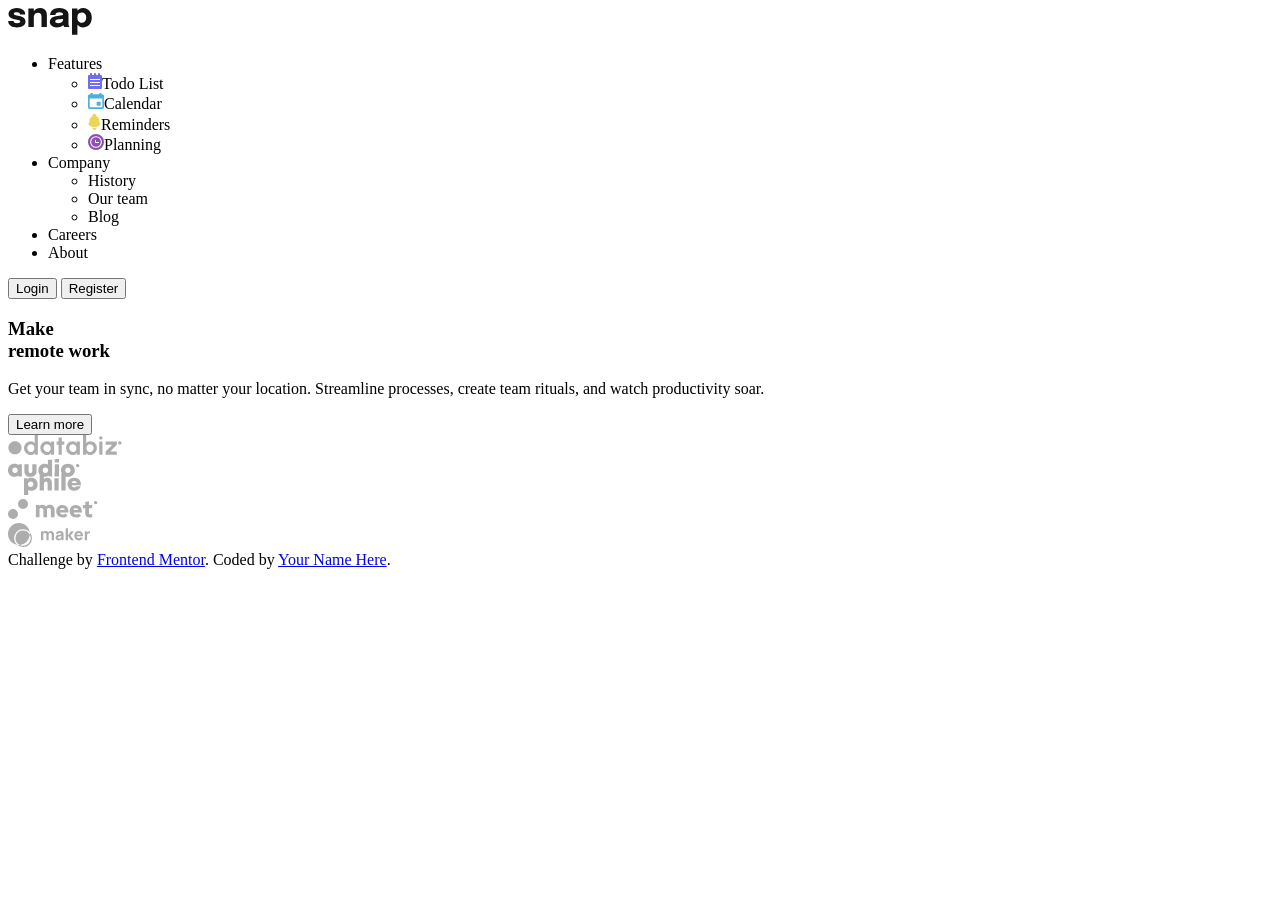
==== index.html @ f82dc246 "chore: add HTML" ====
<!DOCTYPE html>
<html lang="en">

<head>
  <meta charset="UTF-8">
  <meta name="viewport" content="width=device-width, initial-scale=1.0">
  <!-- displays site properly based on user's device -->

  <link rel="icon" type="image/png" sizes="32x32" href="./images/favicon-32x32.png">
  <link
    href="https://fonts.googleapis.com/css2?family=Epilogue:ital,wght@0,100;0,200;0,300;0,400;0,500;0,600;0,700;0,800;0,900;1,100;1,200;1,300;1,400;1,500;1,600;1,700;1,800;1,900&family=Open+Sans:ital,wght@0,300;0,400;0,500;0,600;0,700;0,800;1,300;1,400;1,500;1,600;1,700;1,800&display=swap"
    rel="stylesheet">
  <link rel="stylesheet" href="style.css">

  <title>Frontend Mentor | Intro section with dropdown navigation</title>

</head>

<header class="nav">
  <img src="images/logo.svg" alt="das Logo von snap">
  <ul>
    <!-------------------------Features--------------------------------------->
    <li class="nav_menue">Features
      <ul class="sub_nav">
        <li><span class="list_img"><img src="images/icon-todo.svg" alt="Image of a List"></span>Todo List</li>
        <li><span class="list_img"><img src="images/icon-calendar.svg" alt="Image of a Calendar"></span>Calendar</li>
        <li><span class="list_img"><img src="images/icon-reminders.svg" alt="Image of a Bell"></span>Reminders</li>
        <li><span class="list_img"><img src="images/icon-planning.svg" alt="Image of a Clock"></span>Planning</li>
      </ul>
    </li>
    <!-------------------------Features-End-------------------------------------->
    <!---------------------------Company--------------------------------->
    <li class="nav_menue">Company
      <ul class="sub_nav">
        <li></span>History</li>
        <li></span>Our team</li>
        <li></span>Blog</li>
      </ul>
    </li>
    <!---------------------------Company-End-------------------------------->
    <!---------------------------Carres and About-------------------------------->
    <li class="nav_menue">Careers</li>
    <li class="nav_menue">About</li>
  </ul>
  <!-------------------------Carres and About-End-------------------------------------->
  <!---------------------------List End--------------------------------->
  <!-------------------------------------------------------------------------------->
  <!--------------------------------Buttons---------------------------------------->
  <button id="login">Login</button>
  <button id="register">Register</button>
  <!--------------------------------Buttons--End------------------------------------->
</header>

<main>
  <article class="main_content">
    <!-------------------Main-Text Content----------------------------------->
    <section class="txt_content">

      <h1 class="main_header">Make<br> remote work</h1>

      <p class="main_txt">Get your team in sync, no matter your location. Streamline processes,
        create team rituals, and watch productivity soar.</p>

      <button id="learn" class="learn_button">Learn more</button>
      <!------------------Client Logos---------------------------------->
      <aside class="client_logos">
        <div class="clients"><img src="images/client-databiz.svg" alt="Logo von databizes"></div>
        <div class="clients"><img src="images/client-audiophile.svg" alt="Logo von aufiophile"></div>
        <div class="clients"><img src="images/client-meet.svg" alt="Logo von meet"></div>
        <div class="clients"><img src="images/client-maker.svg" alt="Logo von maker"></div>
      </aside>
    </section>
    <!--------------------Background-Image--------------------------------->
    <section class="background">

      <div class="background_image"></div>

    </section>



  </article>



</main>

<footer>

  <div class="attribution">
    Challenge by <a href="https://www.frontendmentor.io?ref=challenge" target="_blank">Frontend Mentor</a>.
    Coded by <a href="#">Your Name Here</a>.
  </div>

</footer>
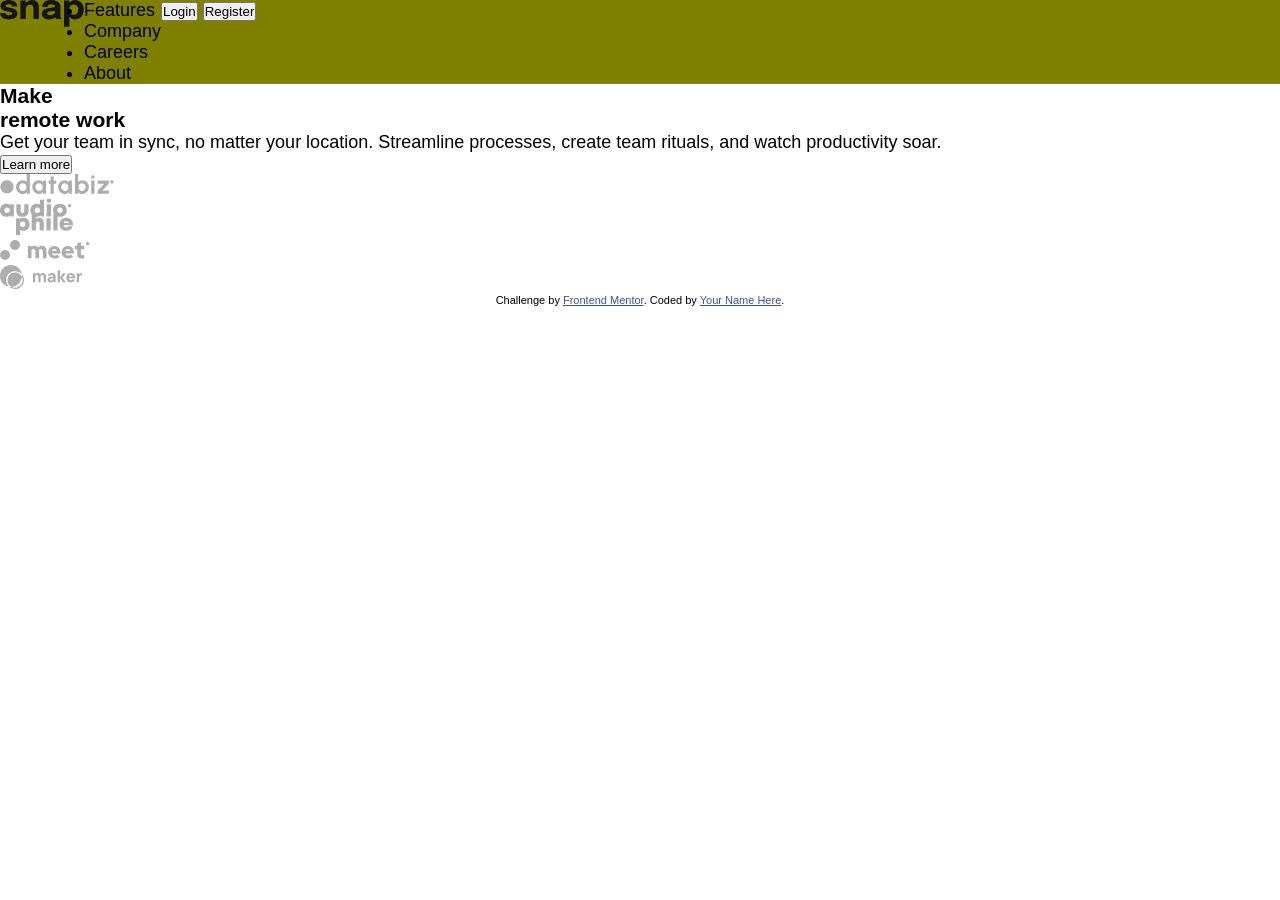
==== commit 60b35f8d: "chore: structure changes" ====
--- a/index.html
+++ b/index.html
@@ -17,8 +17,10 @@
 </head>
 
 <header class="nav">
-  <img src="images/logo.svg" alt="das Logo von snap">
-  <ul>
+  <div class="snap_img">
+    <img src="images/logo.svg" alt="das Logo von snap">
+  </div>
+  <ul class="nav_header">
     <!-------------------------Features--------------------------------------->
     <li class="nav_menue">Features
       <ul class="sub_nav">
@@ -46,8 +48,11 @@
   <!---------------------------List End--------------------------------->
   <!-------------------------------------------------------------------------------->
   <!--------------------------------Buttons---------------------------------------->
-  <button id="login">Login</button>
-  <button id="register">Register</button>
+
+  <div class="buttons_nav">
+    <button id="login">Login</button>
+    <button id="register">Register</button>
+  </div>
   <!--------------------------------Buttons--End------------------------------------->
 </header>
 
--- a/style.css
+++ b/style.css
@@ -0,0 +1,57 @@
+*,
+::before,
+::after {
+  box-sizing: border-box;
+  margin: 0;
+  padding: 0;
+}
+
+:root {
+  width: 100vw;
+  height: 100vh;
+  font-family: "Epilogue", sans-serif;
+  font-family: "Open Sans", sans-serif;
+  font-size: 18px;
+  --almost-white: hsl(0, 0%, 98%);
+  --Medium-gray: hsl(0, 0%, 41%);
+  --almost-black: hsl(0, 0%, 8%);
+  --color-a: hsl(228, 45%, 44%);
+}
+body {
+  width: 100vw;
+  height: 100vh;
+}
+header {
+  width: 100%;
+  background: olive;
+  display: flex;
+}
+/*---------------sub_nav vorerst aus------*/
+.sub_nav {
+  display: none;
+}
+
+.background_image {
+  background-image: url(images/image-hero-desktop.png);
+  object-fit: cover;
+}
+
+@media screen (max-width: 375px) {
+  .background_image {
+    background-image: url(images/image-hero-mobile.png);
+    object-fit: cover;
+  }
+}
+
+/*------------------------------------------------------------------------------*/
+/*-----------------------von Frontend für Footer Links---------------------------------------------*/
+/*------------------------------------------------------------------------------*/
+
+.attribution {
+  font-size: 11px;
+  text-align: center;
+}
+
+.attribution a {
+  color: var(--color-a);
+}
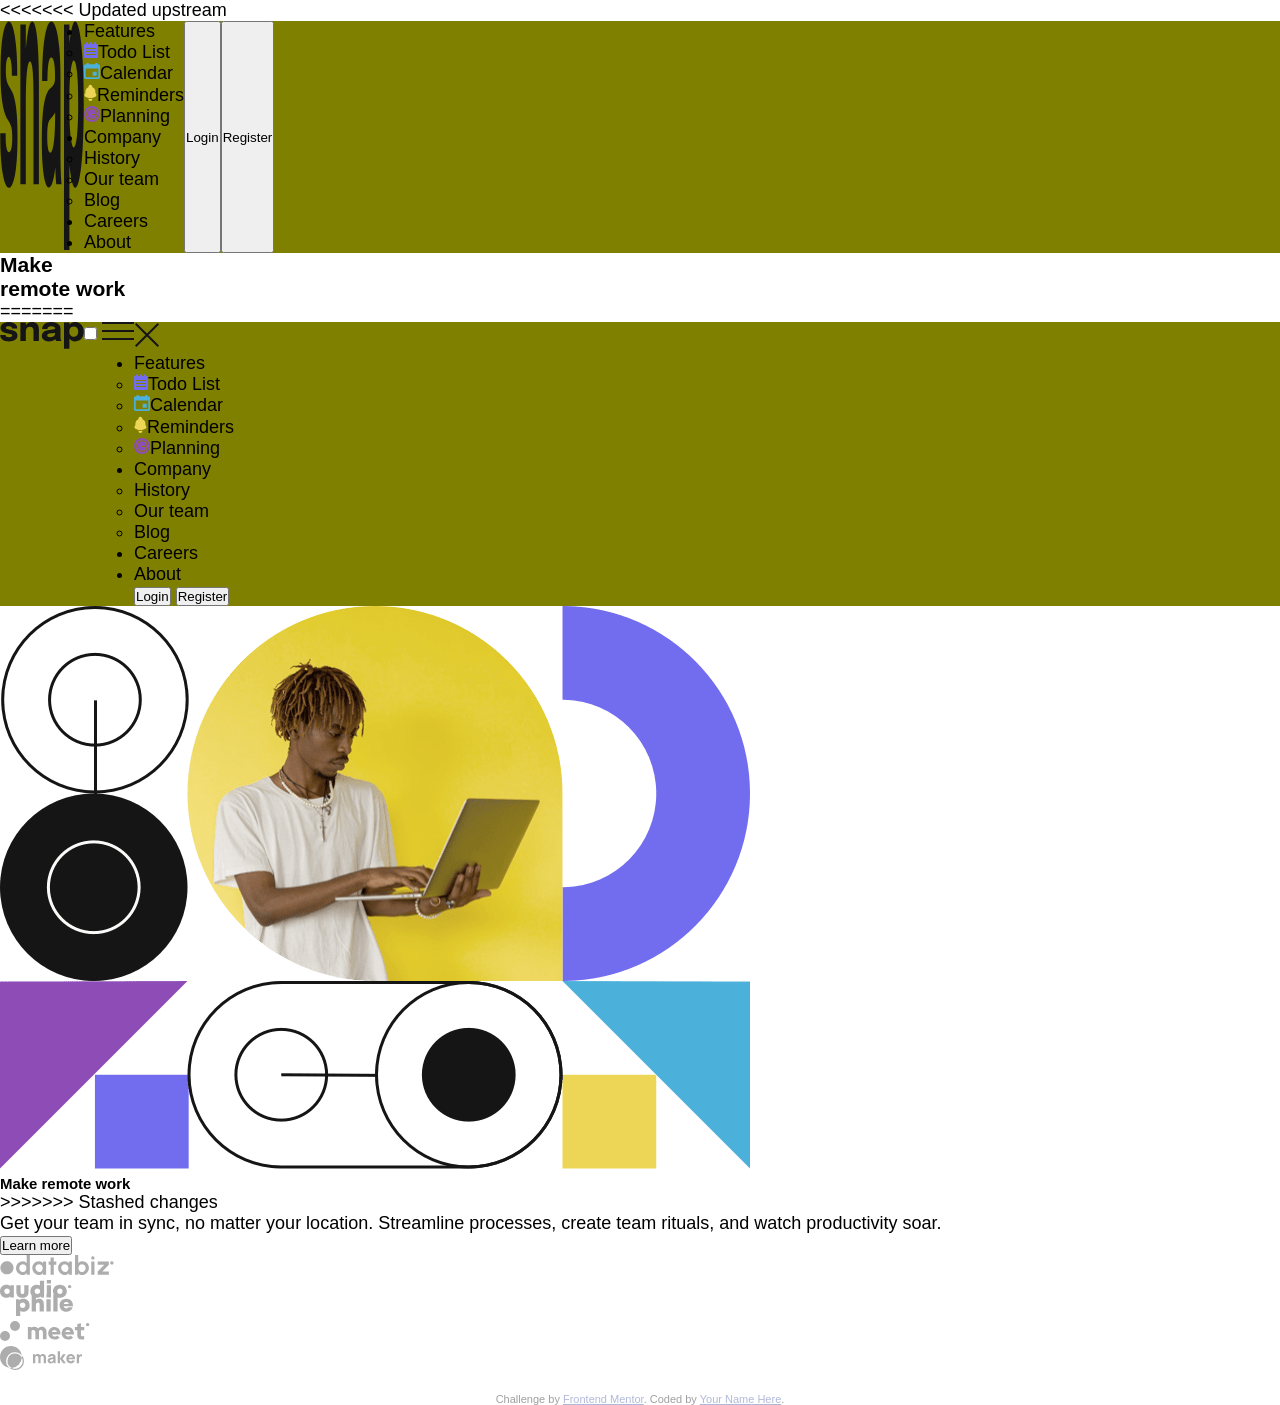
==== commit b806ea69: "chore: build mobile app + nav" ====
--- a/index.html
+++ b/index.html
@@ -7,94 +7,202 @@
   <!-- displays site properly based on user's device -->
 
   <link rel="icon" type="image/png" sizes="32x32" href="./images/favicon-32x32.png">
+  <link rel="stylesheet" href="style.css">
   <link
     href="https://fonts.googleapis.com/css2?family=Epilogue:ital,wght@0,100;0,200;0,300;0,400;0,500;0,600;0,700;0,800;0,900;1,100;1,200;1,300;1,400;1,500;1,600;1,700;1,800;1,900&family=Open+Sans:ital,wght@0,300;0,400;0,500;0,600;0,700;0,800;1,300;1,400;1,500;1,600;1,700;1,800&display=swap"
     rel="stylesheet">
-  <link rel="stylesheet" href="style.css">
-
   <title>Frontend Mentor | Intro section with dropdown navigation</title>
 
 </head>
 
+<<<<<<< Updated upstream
+<body>
+
+
+  <header class="nav">
+    <img src="images/logo.svg" alt="das Logo von snap">
+    <ul>
+      <!-------------------------Features--------------------------------------->
+      <li class="nav_menue">Features
+        <ul class="sub_nav">
+          <li><span class="list_img"><img src="images/icon-todo.svg" alt="Image of a List"></span>Todo List</li>
+          <li><span class="list_img"><img src="images/icon-calendar.svg" alt="Image of a Calendar"></span>Calendar</li>
+          <li><span class="list_img"><img src="images/icon-reminders.svg" alt="Image of a Bell"></span>Reminders</li>
+          <li><span class="list_img"><img src="images/icon-planning.svg" alt="Image of a Clock"></span>Planning</li>
+        </ul>
+      </li>
+      <!-------------------------Features-End-------------------------------------->
+      <!---------------------------Company--------------------------------->
+      <li class="nav_menue">Company
+        <ul class="sub_nav">
+          <li></span>History</li>
+          <li></span>Our team</li>
+          <li></span>Blog</li>
+        </ul>
+      </li>
+      <!---------------------------Company-End-------------------------------->
+      <!---------------------------Carres and About-------------------------------->
+      <li class="nav_menue">Careers</li>
+      <li class="nav_menue">About</li>
+    </ul>
+    <!-------------------------Carres and About-End-------------------------------------->
+    <!---------------------------List End--------------------------------->
+    <!-------------------------------------------------------------------------------->
+    <!--------------------------------Buttons---------------------------------------->
+    <button id="login">Login</button>
+    <button id="register">Register</button>
+    <!--------------------------------Buttons--End------------------------------------->
+  </header>
+
+  <main>
+    <article class="main_content">
+      <!-------------------Main-Text Content----------------------------------->
+      <section class="txt_content">
+
+        <h1 class="main_header">Make<br> remote work</h1>
+=======
 <header class="nav">
   <div class="snap_img">
     <img src="images/logo.svg" alt="das Logo von snap">
   </div>
-  <ul class="nav_header">
-    <!-------------------------Features--------------------------------------->
-    <li class="nav_menue">Features
-      <ul class="sub_nav">
-        <li><span class="list_img"><img src="images/icon-todo.svg" alt="Image of a List"></span>Todo List</li>
-        <li><span class="list_img"><img src="images/icon-calendar.svg" alt="Image of a Calendar"></span>Calendar</li>
-        <li><span class="list_img"><img src="images/icon-reminders.svg" alt="Image of a Bell"></span>Reminders</li>
-        <li><span class="list_img"><img src="images/icon-planning.svg" alt="Image of a Clock"></span>Planning</li>
+  <label class="hamburger_menue" for="check">
+    <input type="checkbox" name="check" id="check">
+    <img src="images/icon-menu.svg" alt="">
+  </label>
+  <section class="nav_wrapper">
+    <article class="nav_holder">
+      <div class="close"><img src="images/icon-close-menu.svg" class="open" alt=""></div>
+
+      <ul class="nav_header">
+        <!-------------------------Features--------------------------------------->
+        <li class="nav_menue">Features
+          <ul class="sub_nav">
+            <li><span class="list_img"><img src="images/icon-todo.svg" alt="Image of a List"></span>Todo List</li>
+            <li><span class="list_img"><img src="images/icon-calendar.svg" alt="Image of a Calendar"></span>Calendar
+            </li>
+            <li><span class="list_img"><img src="images/icon-reminders.svg" alt="Image of a Bell"></span>Reminders</li>
+            <li><span class="list_img"><img src="images/icon-planning.svg" alt="Image of a Clock"></span>Planning</li>
+          </ul>
+        </li>
+        <!-------------------------Features-End-------------------------------------->
+        <!---------------------------Company--------------------------------->
+        <li class="nav_menue">Company
+          <ul class="sub_nav">
+            <li></span>History</li>
+            <li></span>Our team</li>
+            <li></span>Blog</li>
+          </ul>
+        </li>
+        <!---------------------------Company-End-------------------------------->
+        <!---------------------------Carres and About-------------------------------->
+        <li class="nav_menue">Careers</li>
+        <li class="nav_menue">About</li>
       </ul>
-    </li>
-    <!-------------------------Features-End-------------------------------------->
-    <!---------------------------Company--------------------------------->
-    <li class="nav_menue">Company
-      <ul class="sub_nav">
-        <li></span>History</li>
-        <li></span>Our team</li>
-        <li></span>Blog</li>
-      </ul>
-    </li>
-    <!---------------------------Company-End-------------------------------->
-    <!---------------------------Carres and About-------------------------------->
-    <li class="nav_menue">Careers</li>
-    <li class="nav_menue">About</li>
-  </ul>
-  <!-------------------------Carres and About-End-------------------------------------->
-  <!---------------------------List End--------------------------------->
-  <!-------------------------------------------------------------------------------->
-  <!--------------------------------Buttons---------------------------------------->
-
-  <div class="buttons_nav">
-    <button id="login">Login</button>
-    <button id="register">Register</button>
-  </div>
+      <!-------------------------Carres and About-End-------------------------------------->
+      <!---------------------------List End--------------------------------->
+      <!-------------------------------------------------------------------------------->
+      <!--------------------------------Buttons---------------------------------------->
+
+      <div class="buttons_nav">
+        <button id="login">Login</button>
+        <button id="register">Register</button>
+      </div>
+    </article>
+  </section>
   <!--------------------------------Buttons--End------------------------------------->
 </header>
 
 <main>
   <article class="main_content">
     <!-------------------Main-Text Content----------------------------------->
+
+    <section class="img_holder">
+      <img src="images/image-hero-mobile.png" class="img_wrapper" alt="">
+
+    </section>
+
+
     <section class="txt_content">
-
-      <h1 class="main_header">Make<br> remote work</h1>
-
-      <p class="main_txt">Get your team in sync, no matter your location. Streamline processes,
-        create team rituals, and watch productivity soar.</p>
-
-      <button id="learn" class="learn_button">Learn more</button>
-      <!------------------Client Logos---------------------------------->
-      <aside class="client_logos">
-        <div class="clients"><img src="images/client-databiz.svg" alt="Logo von databizes"></div>
-        <div class="clients"><img src="images/client-audiophile.svg" alt="Logo von aufiophile"></div>
-        <div class="clients"><img src="images/client-meet.svg" alt="Logo von meet"></div>
-        <div class="clients"><img src="images/client-maker.svg" alt="Logo von maker"></div>
-      </aside>
-    </section>
-    <!--------------------Background-Image--------------------------------->
-    <section class="background">
-
-      <div class="background_image"></div>
-
-    </section>
-
-
-
-  </article>
-
-
-
-</main>
-
-<footer>
-
-  <div class="attribution">
-    Challenge by <a href="https://www.frontendmentor.io?ref=challenge" target="_blank">Frontend Mentor</a>.
-    Coded by <a href="#">Your Name Here</a>.
-  </div>
-
-</footer>+      <h1 class="main_header">Make remote work</h1>
+>>>>>>> Stashed changes
+
+        <p class="main_txt">Get your team in sync, no matter your location. Streamline processes,
+          create team rituals, and watch productivity soar.</p>
+
+        <button id="learn" class="learn_button">Learn more</button>
+        <!------------------Client Logos---------------------------------->
+        <aside class="client_logos">
+          <div class="clients"><img src="images/client-databiz.svg" alt="Logo von databizes"></div>
+          <div class="clients"><img src="images/client-audiophile.svg" alt="Logo von aufiophile"></div>
+          <div class="clients"><img src="images/client-meet.svg" alt="Logo von meet"></div>
+          <div class="clients"><img src="images/client-maker.svg" alt="Logo von maker"></div>
+        </aside>
+      </section>
+      <!--------------------Background-Image--------------------------------->
+      <section class="background">
+
+        <div class="background_image"></div>
+
+      </section>
+
+
+
+    </article>
+
+
+
+  </main>
+
+  <footer>
+
+    <div class="attribution">
+      Challenge by <a href="https://www.frontendmentor.io?ref=challenge" target="_blank">Frontend Mentor</a>.
+      Coded by <a href="#">Your Name Here</a>.
+    </div>
+
+  </footer>
+
+
+
+
+
+
+
+
+
+
+
+
+
+
+
+
+
+
+
+
+
+
+
+
+
+
+
+
+
+
+
+
+
+
+
+
+
+
+
+
+
+
+</body>
+
+</html>
--- a/style.css
+++ b/style.css
@@ -16,6 +16,11 @@
   --Medium-gray: hsl(0, 0%, 41%);
   --almost-black: hsl(0, 0%, 8%);
   --color-a: hsl(228, 45%, 44%);
+
+  --light-bkg: var(--almost-white);
+  --med-bgk: var(--Medium-gray);
+  --dark-btn: var(--almost-black);
+  --clr-icon: var(--color-a: );
 }
 body {
   width: 100vw;
@@ -26,20 +31,144 @@
   background: olive;
   display: flex;
 }
-/*---------------sub_nav vorerst aus------*/
-.sub_nav {
-  display: none;
-}
 
 .background_image {
   background-image: url(images/image-hero-desktop.png);
   object-fit: cover;
 }
 
-@media screen (max-width: 375px) {
-  .background_image {
-    background-image: url(images/image-hero-mobile.png);
-    object-fit: cover;
+@media screen and (max-width: 375px) {
+  body {
+    background: var(--light-bkg);
+  }
+
+  .nav {
+    background: var(--light-bkg);
+    padding: 0.8rem 0.7rem 0.8rem 0.7rem;
+    display: flex;
+    justify-content: space-between;
+    align-items: center;
+  }
+  .snap_img,
+  .hamburger_menue {
+    height: 100%;
+    display: inline-flex;
+  }
+  .snap_img > img {
+    padding-top: 0.3rem;
+    height: 2rem;
+  }
+  .hamburger_menue > img {
+    height: 1.3rem;
+    cursor: pointer;
+  }
+  /*==============================================================================*/
+  /*=====================  Nav-sidebar  ==================================*/
+  /*==============================================================================*/
+  .nav_wrapper {
+    position: absolute;
+    display: flex;
+    justify-content: end;
+    width: 100%;
+    height: 100%;
+    top: 0%;
+    left: 100%;
+    z-index: 10;
+    background: rgba(0, 0, 0, 0.6);
+    backdrop-filter: blur(2px);
+  }
+  .nav_holder {
+    display: flex;
+    flex-direction: column;
+    align-items: center;
+    background: red;
+    width: 65%;
+    height: 100%;
+    left: 40%;
+  }
+  .close > img {
+    cursor: pointer;
+    background: green;
+  }
+  .sub_nav {
+    display: none;
+  }
+
+  #check:checked .nav_wrapper {
+    /* animation: 1s both come;
+    transition: 1s b; */
+    background: green;
+  }
+  #check {
+    /* display: none; */
+  }
+
+  /*==============================================================================*/
+  /*=====================  Side Content  ==================================*/
+  /*==============================================================================*/
+  .txt_content {
+    display: flex;
+    flex-direction: column;
+    gap: 1.5rem;
+    align-items: center;
+    margin: 3% 3% 0 3%;
+  }
+
+  .img_wrapper {
+    width: 100%;
+    /* height: 10rem; */
+    object-fit: contain;
+  }
+  .main_header {
+    width: 100%;
+    font-size: 2rem;
+    font-weight: 700;
+  }
+  .main_txt {
+    width: 100%;
+    text-align: center;
+    font-weight: 600;
+    color: var(--dark-btn);
+    opacity: 0.8;
+
+    line-height: 1.4rem;
+    font-size: 0.9rem;
+  }
+  /*==============================================================================*/
+  /*=====================  Learn Button  ==================================*/
+  /*==============================================================================*/
+  .learn_button {
+    all: unset;
+    background: var(--dark-btn);
+    color: var(--light-bkg);
+    font-weight: 700;
+    display: grid;
+    place-content: center;
+    width: 40%;
+    padding: 0.7rem 0.5rem 0.7rem 0.5rem;
+    border-radius: 0.7rem;
+  }
+  .learn_button:hover {
+    cursor: pointer;
+    background: var(--color-a);
+  }
+
+  /*==============================================================================*/
+  /*=====================  Cliebntnt Logos  ==================================*/
+  /*==============================================================================*/
+  .client_logos {
+    display: flex;
+    align-items: center;
+    justify-content: space-between;
+  }
+  .clients {
+    display: flex;
+    align-items: center;
+
+    height: 100%;
+  }
+  .clients > img {
+    width: 80%;
   }
 }
 
@@ -48,10 +177,23 @@
 /*------------------------------------------------------------------------------*/
 
 .attribution {
+  width: 100%;
   font-size: 11px;
   text-align: center;
+  color: var(--dark-btn);
+  opacity: 0.4;
+  margin-top: 1rem;
 }
 
 .attribution a {
   color: var(--color-a);
 }
+
+@keyframes come {
+  0% {
+    left: 100%;
+  }
+  100% {
+    left: 0%;
+  }
+}
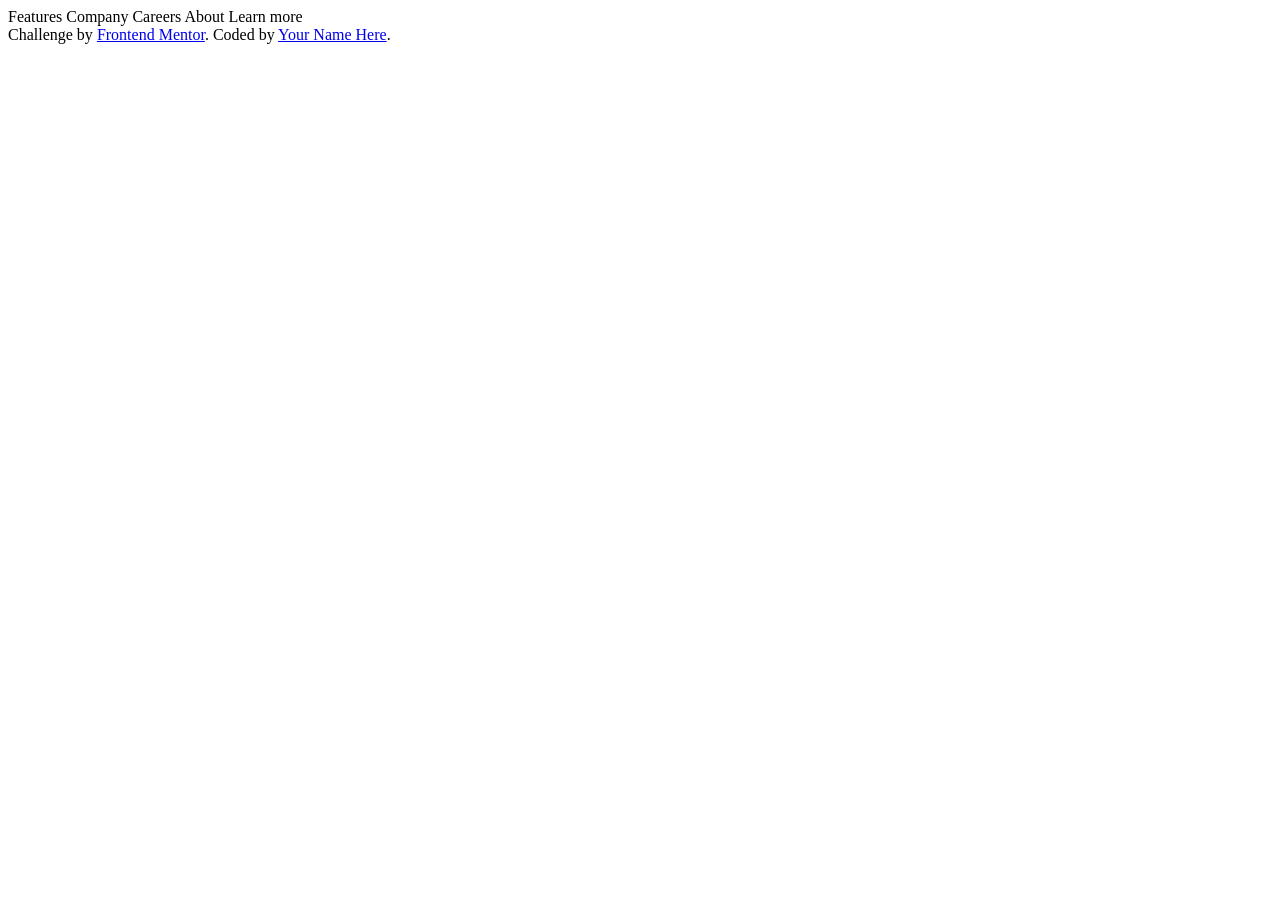
==== commit 0a18a5f7: "chore:alles kaputt ?" ====
--- a/index.html
+++ b/index.html
@@ -7,202 +7,28 @@
   <!-- displays site properly based on user's device -->
 
   <link rel="icon" type="image/png" sizes="32x32" href="./images/favicon-32x32.png">
-  <link rel="stylesheet" href="style.css">
-  <link
-    href="https://fonts.googleapis.com/css2?family=Epilogue:ital,wght@0,100;0,200;0,300;0,400;0,500;0,600;0,700;0,800;0,900;1,100;1,200;1,300;1,400;1,500;1,600;1,700;1,800;1,900&family=Open+Sans:ital,wght@0,300;0,400;0,500;0,600;0,700;0,800;1,300;1,400;1,500;1,600;1,700;1,800&display=swap"
-    rel="stylesheet">
+
   <title>Frontend Mentor | Intro section with dropdown navigation</title>
 
 </head>
 
-<<<<<<< Updated upstream
 <body>
 
-
-  <header class="nav">
-    <img src="images/logo.svg" alt="das Logo von snap">
-    <ul>
-      <!-------------------------Features--------------------------------------->
-      <li class="nav_menue">Features
-        <ul class="sub_nav">
-          <li><span class="list_img"><img src="images/icon-todo.svg" alt="Image of a List"></span>Todo List</li>
-          <li><span class="list_img"><img src="images/icon-calendar.svg" alt="Image of a Calendar"></span>Calendar</li>
-          <li><span class="list_img"><img src="images/icon-reminders.svg" alt="Image of a Bell"></span>Reminders</li>
-          <li><span class="list_img"><img src="images/icon-planning.svg" alt="Image of a Clock"></span>Planning</li>
-        </ul>
-      </li>
-      <!-------------------------Features-End-------------------------------------->
-      <!---------------------------Company--------------------------------->
-      <li class="nav_menue">Company
-        <ul class="sub_nav">
-          <li></span>History</li>
-          <li></span>Our team</li>
-          <li></span>Blog</li>
-        </ul>
-      </li>
-      <!---------------------------Company-End-------------------------------->
-      <!---------------------------Carres and About-------------------------------->
-      <li class="nav_menue">Careers</li>
-      <li class="nav_menue">About</li>
-    </ul>
-    <!-------------------------Carres and About-End-------------------------------------->
-    <!---------------------------List End--------------------------------->
-    <!-------------------------------------------------------------------------------->
-    <!--------------------------------Buttons---------------------------------------->
-    <button id="login">Login</button>
-    <button id="register">Register</button>
-    <!--------------------------------Buttons--End------------------------------------->
-  </header>
-
-  <main>
-    <article class="main_content">
-      <!-------------------Main-Text Content----------------------------------->
-      <section class="txt_content">
-
-        <h1 class="main_header">Make<br> remote work</h1>
-=======
-<header class="nav">
-  <div class="snap_img">
-    <img src="images/logo.svg" alt="das Logo von snap">
-  </div>
-  <label class="hamburger_menue" for="check">
-    <input type="checkbox" name="check" id="check">
-    <img src="images/icon-menu.svg" alt="">
-  </label>
-  <section class="nav_wrapper">
-    <article class="nav_holder">
-      <div class="close"><img src="images/icon-close-menu.svg" class="open" alt=""></div>
-
-      <ul class="nav_header">
-        <!-------------------------Features--------------------------------------->
-        <li class="nav_menue">Features
-          <ul class="sub_nav">
-            <li><span class="list_img"><img src="images/icon-todo.svg" alt="Image of a List"></span>Todo List</li>
-            <li><span class="list_img"><img src="images/icon-calendar.svg" alt="Image of a Calendar"></span>Calendar
-            </li>
-            <li><span class="list_img"><img src="images/icon-reminders.svg" alt="Image of a Bell"></span>Reminders</li>
-            <li><span class="list_img"><img src="images/icon-planning.svg" alt="Image of a Clock"></span>Planning</li>
-          </ul>
-        </li>
-        <!-------------------------Features-End-------------------------------------->
-        <!---------------------------Company--------------------------------->
-        <li class="nav_menue">Company
-          <ul class="sub_nav">
-            <li></span>History</li>
-            <li></span>Our team</li>
-            <li></span>Blog</li>
-          </ul>
-        </li>
-        <!---------------------------Company-End-------------------------------->
-        <!---------------------------Carres and About-------------------------------->
-        <li class="nav_menue">Careers</li>
-        <li class="nav_menue">About</li>
-      </ul>
-      <!-------------------------Carres and About-End-------------------------------------->
-      <!---------------------------List End--------------------------------->
-      <!-------------------------------------------------------------------------------->
-      <!--------------------------------Buttons---------------------------------------->
-
-      <div class="buttons_nav">
-        <button id="login">Login</button>
-        <button id="register">Register</button>
-      </div>
-    </article>
-  </section>
-  <!--------------------------------Buttons--End------------------------------------->
-</header>
-
-<main>
-  <article class="main_content">
-    <!-------------------Main-Text Content----------------------------------->
-
-    <section class="img_holder">
-      <img src="images/image-hero-mobile.png" class="img_wrapper" alt="">
-
-    </section>
-
-
-    <section class="txt_content">
-      <h1 class="main_header">Make remote work</h1>
->>>>>>> Stashed changes
-
-        <p class="main_txt">Get your team in sync, no matter your location. Streamline processes,
-          create team rituals, and watch productivity soar.</p>
-
-        <button id="learn" class="learn_button">Learn more</button>
-        <!------------------Client Logos---------------------------------->
-        <aside class="client_logos">
-          <div class="clients"><img src="images/client-databiz.svg" alt="Logo von databizes"></div>
-          <div class="clients"><img src="images/client-audiophile.svg" alt="Logo von aufiophile"></div>
-          <div class="clients"><img src="images/client-meet.svg" alt="Logo von meet"></div>
-          <div class="clients"><img src="images/client-maker.svg" alt="Logo von maker"></div>
-        </aside>
-      </section>
-      <!--------------------Background-Image--------------------------------->
-      <section class="background">
-
-        <div class="background_image"></div>
-
-      </section>
-
-
-
-    </article>
+  Features
+  Company
+  Careers
+  About
 
 
 
   </main>
 
-  <footer>
+  Learn more
 
-    <div class="attribution">
-      Challenge by <a href="https://www.frontendmentor.io?ref=challenge" target="_blank">Frontend Mentor</a>.
-      Coded by <a href="#">Your Name Here</a>.
-    </div>
-
-  </footer>
-
-
-
-
-
-
-
-
-
-
-
-
-
-
-
-
-
-
-
-
-
-
-
-
-
-
-
-
-
-
-
-
-
-
-
-
-
-
-
-
-
-
+  <div class="attribution">
+    Challenge by <a href="https://www.frontendmentor.io?ref=challenge" target="_blank">Frontend Mentor</a>.
+    Coded by <a href="#">Your Name Here</a>.
+  </div>
 </body>
 
 </html>
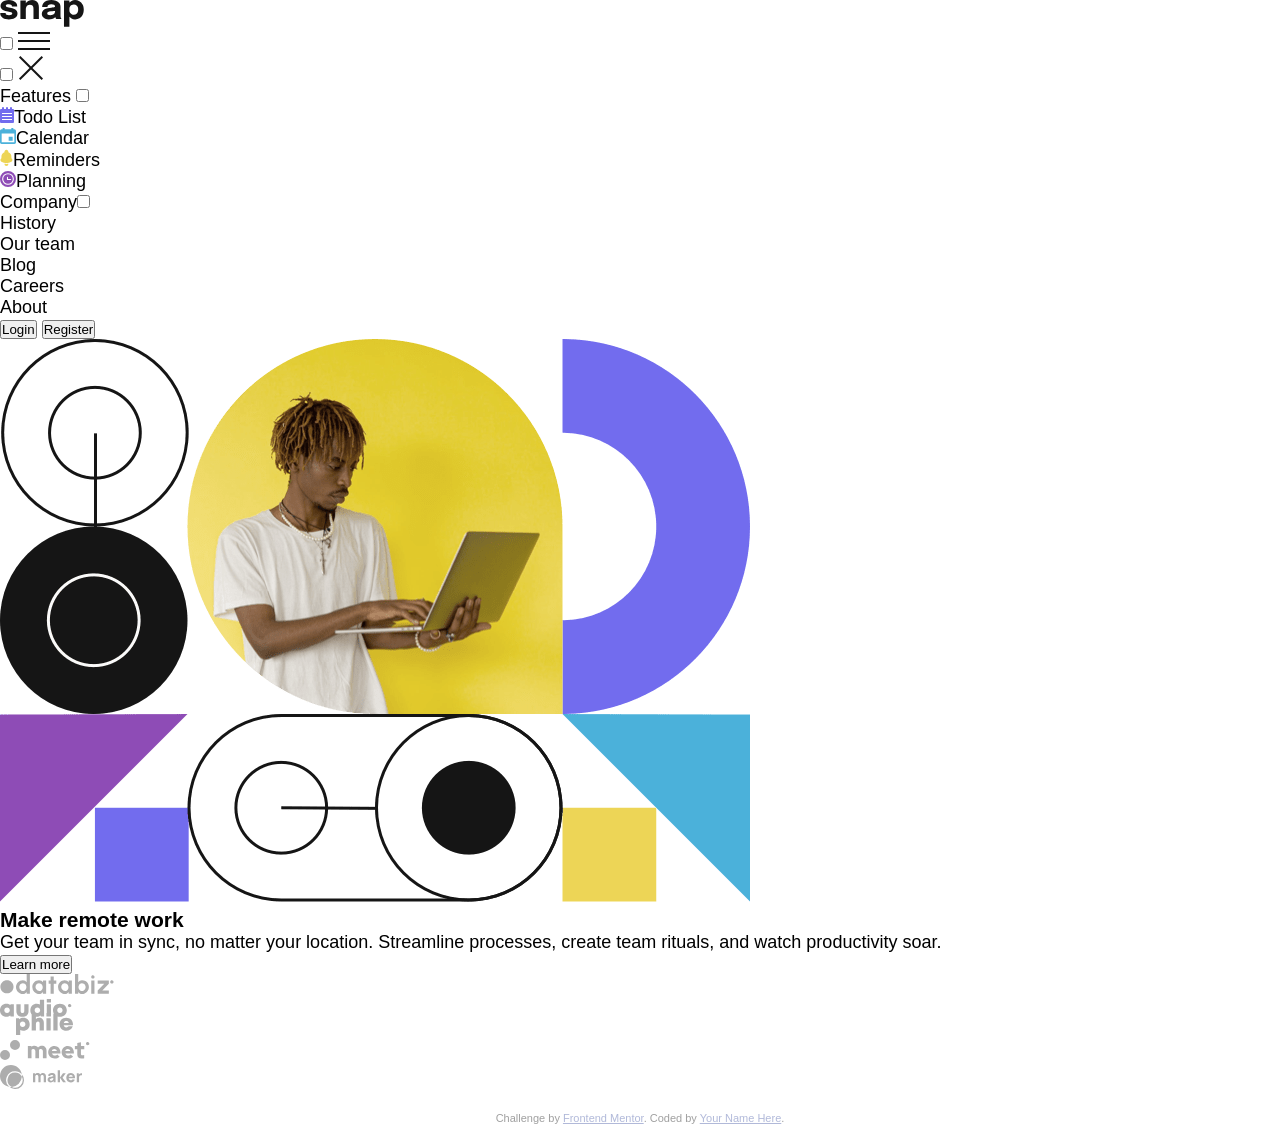
==== commit 3e6f869b: "fix: attempt to fix merge conflics" ====
--- a/index.html
+++ b/index.html
@@ -5,6 +5,12 @@
   <meta charset="UTF-8">
   <meta name="viewport" content="width=device-width, initial-scale=1.0">
   <!-- displays site properly based on user's device -->
+
+  <link
+    href="https://fonts.googleapis.com/css2?family=Epilogue:ital,wght@0,100;0,200;0,300;0,400;0,500;0,600;0,700;0,800;0,900;1,100;1,200;1,300;1,400;1,500;1,600;1,700;1,800;1,900&family=Open+Sans:ital,wght@0,300;0,400;0,500;0,600;0,700;0,800;1,300;1,400;1,500;1,600;1,700;1,800&display=swap"
+    rel="stylesheet">
+
+  <link rel="stylesheet" href="style.css">
 
   <link rel="icon" type="image/png" sizes="32x32" href="./images/favicon-32x32.png">
 
@@ -14,21 +20,112 @@
 
 <body>
 
-  Features
-  Company
-  Careers
-  About
+  <header class="nav">
+    <div class="snap_img">
+      <img src="images/logo.svg" alt="das Logo von snap">
+    </div>
+    <label id="hamburger_menue" for="check">
+      <input type="checkbox" name="check" id="check">
+      <img src="images/icon-menu.svg" alt="">
+
+      <section class="nav_wrapper">
+        <article class="nav_holder">
+          <span class="close_menue">
+            <label for="check_out">
+              <input type="checkbox" name="check-out" id="check_out">
+              <img src="images/icon-close-menu.svg" class="close_img" alt="">
+          </span>
+
+          <ul class="nav_header">
+            <!-------------------------Features--------------------------------------->
+            <li class="nav_menue"><label for="list_sublist">Features <input type="checkbox" name="" id="list_sublist">
+                <ul class="sub_nav">
+                  <li><span class="list_img"><img src="images/icon-todo.svg" alt=""></span>Todo List</li>
+                  <li><span class="list_img"><img src="images/icon-calendar.svg" alt=""></span>Calendar
+                  </li>
+                  <li><span class="list_img"><img src="images/icon-reminders.svg" alt=""></span>Reminders</li>
+                  <li><span class="list_img"><img src="images/icon-planning.svg" alt=""></span>Planning</li>
+                </ul>
+            </li>
+            <!-------------------------Features-End-------------------------------------->
+            <!---------------------------Company--------------------------------->
+            <li class="nav_menue"><label for="list_sublist_two">Company<input type="checkbox" name=""
+                  id="list_sublist_two">
+                <ul class="sub_nav">
+                  <li>History</li>
+                  <li>Our team</li>
+                  <li>Blog</li>
+                </ul>
+            </li>
+            <!---------------------------Company-End-------------------------------->
+            <!---------------------------Carres and About-------------------------------->
+            <li class="nav_menue">Careers</li>
+            <li class="nav_menue">About</li>
+          </ul>
+          <!-------------------------Carres and About-End-------------------------------------->
+          <!---------------------------List End--------------------------------->
+          <!-------------------------------------------------------------------------------->
+          <!--------------------------------Buttons---------------------------------------->
+
+          <div class="buttons_nav">
+            <button id="login">Login</button>
+            <button id="register">Register</button>
+          </div>
+        </article>
+      </section>
+      <!--------------------------------Buttons--End------------------------------------->
+  </header>
+
+  <main>
+    <article class="main_content">
+      <!-------------------Main-Text Content----------------------------------->
+
+      <section class="img_holder">
+        <img src="images/image-hero-mobile.png" class="img_wrapper" alt="">
+
+      </section>
+
+
+      <section class="txt_content">
+        <h1 class="main_header">Make remote work</h1>
+
+        <p class="main_txt">Get your team in sync, no matter your location. Streamline processes,
+          create team rituals, and watch productivity soar.</p>
+
+        <button id="learn" class="learn_button">Learn more</button>
+        <!------------------Client Logos---------------------------------->
+        <aside class="client_logos">
+          <div class="clients"><img src="images/client-databiz.svg" alt="Logo von databizes"></div>
+          <div class="clients"><img src="images/client-audiophile.svg" alt="Logo von aufiophile"></div>
+          <div class="clients"><img src="images/client-meet.svg" alt="Logo von meet"></div>
+          <div class="clients"><img src="images/client-maker.svg" alt="Logo von maker"></div>
+        </aside>
+      </section>
+      <!--------------------Background-Image--------------------------------->
+      <section class="background">
+
+        <div class="background_image"></div>
+
+      </section>
+
+
+
+    </article>
 
 
 
   </main>
 
-  Learn more
+  <footer>
 
-  <div class="attribution">
-    Challenge by <a href="https://www.frontendmentor.io?ref=challenge" target="_blank">Frontend Mentor</a>.
-    Coded by <a href="#">Your Name Here</a>.
-  </div>
+    <div class="attribution">
+      Challenge by <a href="https://www.frontendmentor.io?ref=challenge" target="_blank">Frontend Mentor</a>.
+      Coded by <a href="#">Your Name Here</a>.
+    </div>
+
+  </footer>
+
 </body>
 
+
 </html>
--- a/style.css
+++ b/style.css
@@ -0,0 +1,391 @@
+*,
+*::before,
+*::after {
+  box-sizing: border-box;
+  margin: 0;
+  padding: 0;
+}
+
+:root {
+  width: 100vw;
+  height: 100vh;
+  font-family: "Epilogue", sans-serif;
+  font-family: "Open Sans", sans-serif;
+  font-size: 18px;
+  --almost-white: hsl(0, 0%, 98%);
+  --Medium-gray: hsl(0, 0%, 41%);
+  --almost-black: hsl(0, 0%, 8%);
+  --color-a: hsl(228, 45%, 44%);
+
+  --light-bkg: var(--almost-white);
+  --med-bgk: var(--Medium-gray);
+  --dark-btn: var(--almost-black);
+  --clr-icon: var(--color-a: );
+}
+body {
+  width: 100vw;
+  height: 100%;
+}
+
+/* .main_content{
+  display: grid;
+  grid-template-columns: 1f 1fr;
+} */
+
+.background_image {
+  background-image: url(images/image-hero-desktop.png);
+  object-fit: cover;
+}
+
+/* .nav {
+  
+  width: 100%; */
+/* height:10%; */
+/* background: var(--light-bkg);
+  padding: 0.8rem 0.7rem 2rem 0.7rem;
+  display: flex;
+  justify-content: space-between;
+  align-items: center;
+  flex-direction: row;
+  background:green;
+}
+
+.snap_img{
+  flex-grow: 1;
+  width: 5rem;
+}
+
+#check,#check_out{
+  display:none;
+}
+
+
+.nav_wrapper{
+  
+  display: flex;
+  flex-direction: row;
+  
+  width:100%;
+
+} */
+
+/* .buttons_nav{
+ 
+  display: flex;
+  justify-content: center;
+  background: blue;
+  flex-grow: 2;
+} */
+
+/* .buttons_nav > button{
+  all: unset;
+  display: grid;
+  place-content: center;
+  
+  padding: 0.5rem 2rem 0.5rem 2rem;
+  border-radius: 0.7rem;
+  font-weight: 600;
+  opacity: 0.7;
+  border:2px solid transparent;
+  font-size: 0.9rem;
+  
+  }
+  .buttons_nav > button:hover{
+    border:2px solid var(--dark-btn);
+    opacity: 0.7;
+  }
+  
+  .buttons_nav > button:active{
+    border:2px solid var(--dark-btn);
+    background: var(--dark-btn);
+    color: var(--light-bkg);
+    opacity: 1;
+  }
+   */
+
+/* 
+
+
+.sub_nav {
+
+  display: none;
+}
+
+.nav_holder {
+  display: flex;
+align-items: center;
+
+  background: var(--light-bkg);
+  flex-wrap: wrap;
+  flex-grow: 3;
+}
+
+ul{
+  list-style: none;
+  display:flex;
+  align-items: center;
+  gap:2rem;
+  width:70vw;
+}
+ */
+
+@media screen and (max-width: 375px) {
+  body {
+    background: var(--light-bkg);
+  }
+  /* .main_content{
+    display: flex;
+    flex-direction: column;
+    width: 100%;
+    width:100vw;
+  } */
+  .nav {
+    background: var(--light-bkg);
+    padding: 0.8rem 0.7rem 0.8rem 0.7rem;
+    display: flex;
+    justify-content: space-between;
+    align-items: center;
+  }
+  .snap_img,
+  .hamburger_menue {
+    height: 100%;
+    display: inline-flex;
+  }
+  .snap_img > img {
+    padding-top: 0.3rem;
+    height: 2rem;
+  }
+  .hamburger_menue > img {
+    height: 1.3rem;
+    cursor: pointer;
+  }
+  /*==============================================================================*/
+  /*=====================  Nav-sidebar  ==================================*/
+  /*==============================================================================*/
+  .nav_wrapper {
+    position: absolute;
+    display: flex;
+    justify-content: end;
+    width: 100%;
+    height: 100%;
+    top: 0%;
+    left: 100%;
+    z-index: 10;
+    background: rgba(0, 0, 0, 0.6);
+    backdrop-filter: blur(2px);
+  }
+  .nav_holder {
+    display: flex;
+    flex-direction: column;
+    align-items: center;
+
+    background: var(--light-bkg);
+    width: 65%;
+    height: 100%;
+    left: 40%;
+    /* padding-left:1.5rem; */
+  }
+
+  .sub_nav {
+    display: none;
+  }
+  .sub_nav > li {
+    display: inline-flex;
+    width: 80%;
+    padding: 0.3rem;
+    border-radius: 0.4rem;
+  }
+
+  .list_img {
+    display: block;
+    width: 1.5rem;
+    height: 1.5rem;
+    background: red;
+    margin-right: 0.5rem;
+  }
+
+  #check:checked ~ .nav_wrapper {
+    animation: 0.5s both come;
+  }
+  #check {
+    /* display: none; */
+  }
+  .sub_nav > li:hover {
+    background: var(--dark-btn);
+    opacity: 0.4;
+    color: var(--light-bkg);
+  }
+
+  #list_sublist:checked ~ .sub_nav,
+  #list_sublist_two:checked ~ .sub_nav {
+    display: flex;
+    list-style: none;
+    margin: 1rem 0 1rem 1rem;
+    display: flex;
+    flex-direction: column;
+    gap: 0.6rem;
+  }
+
+  /*=====================  Nav-sidebar open ==================================*/
+
+  .close_menue {
+    width: 100%;
+    height: 10%;
+    display: flex;
+    justify-content: end;
+    align-items: center;
+  }
+
+  #check_out {
+    width: 2rem;
+    height: 2rem;
+  }
+  #check_out:checked ~ .nav_header {
+    background: green;
+  }
+  .nav_header {
+    width: 100%;
+  }
+  .nav_menue {
+    list-style: none;
+    padding: 0.5rem 0 0.5rem 0;
+    font-weight: 600;
+    color: var(--dark-btn);
+    opacity: 0.7;
+  }
+  .nav_menue {
+    padding-left: 1rem;
+  }
+
+  /*=====================  Nav-sidebar Buttons ==================================*/
+
+  .buttons_nav {
+    display: flex;
+    flex-direction: column;
+    align-items: center;
+    width: 100%;
+    gap: 1rem;
+    margin-top: 2rem;
+  }
+  .buttons_nav > button {
+    all: unset;
+    display: grid;
+    place-content: center;
+    width: 80%;
+    padding: 0.5rem 0.5rem 0.5rem 0.5rem;
+    border-radius: 0.7rem;
+    font-weight: 600;
+    opacity: 0.7;
+    border: 2px solid transparent;
+    font-size: 0.9rem;
+  }
+  .buttons_nav > button:hover {
+    border: 2px solid var(--dark-btn);
+    opacity: 0.7;
+  }
+
+  .buttons_nav > button:active {
+    border: 2px solid var(--dark-btn);
+    background: var(--dark-btn);
+    color: var(--light-bkg);
+    opacity: 1;
+  }
+
+  /*=====================  Nav-sidebar Buttons Ende ==================================*/
+
+  /*==============================================================================*/
+  /*=====================  Side Content  ==================================*/
+  /*==============================================================================*/
+  .txt_content,
+  .img_wrapper,
+  .main_header,
+  .main_txt {
+    width: 100%;
+  }
+
+  .txt_content {
+    display: flex;
+    flex-direction: column;
+    gap: 1.5rem;
+    align-items: center;
+    margin: 3% 3% 0 3%;
+  }
+
+  .img_wrapper {
+    object-fit: contain;
+  }
+  .main_header {
+    font-size: 2rem;
+    font-weight: 700;
+  }
+  .main_txt {
+    text-align: center;
+    font-weight: 600;
+    color: var(--dark-btn);
+    opacity: 0.8;
+    line-height: 1.4rem;
+    font-size: 0.9rem;
+  }
+  /*==============================================================================*/
+  /*=====================  Learn Button  ==================================*/
+  /*==============================================================================*/
+  .learn_button {
+    all: unset;
+    background: var(--dark-btn);
+    color: var(--light-bkg);
+    font-weight: 700;
+    display: grid;
+    place-content: center;
+    width: 40%;
+    padding: 0.7rem 0.5rem 0.7rem 0.5rem;
+    border-radius: 0.7rem;
+  }
+  .learn_button:hover {
+    cursor: pointer;
+    background: var(--color-a);
+  }
+
+  /*==============================================================================*/
+  /*=====================  Cliebntnt Logos  ==================================*/
+  /*==============================================================================*/
+  .client_logos {
+    display: flex;
+    align-items: center;
+    justify-content: space-between;
+  }
+  .clients {
+    display: flex;
+    align-items: center;
+
+    height: 100%;
+  }
+  .clients > img {
+    width: 80%;
+  }
+}
+
+/*------------------------------------------------------------------------------*/
+/*-----------------------von Frontend für Footer Links---------------------------------------------*/
+/*------------------------------------------------------------------------------*/
+
+.attribution {
+  width: 100%;
+  font-size: 11px;
+  text-align: center;
+  color: var(--dark-btn);
+  opacity: 0.4;
+  margin-top: 1rem;
+}
+
+.attribution a {
+  color: var(--color-a);
+}
+
+@keyframes come {
+  0% {
+    left: 100%;
+  }
+  100% {
+    left: 0%;
+  }
+}
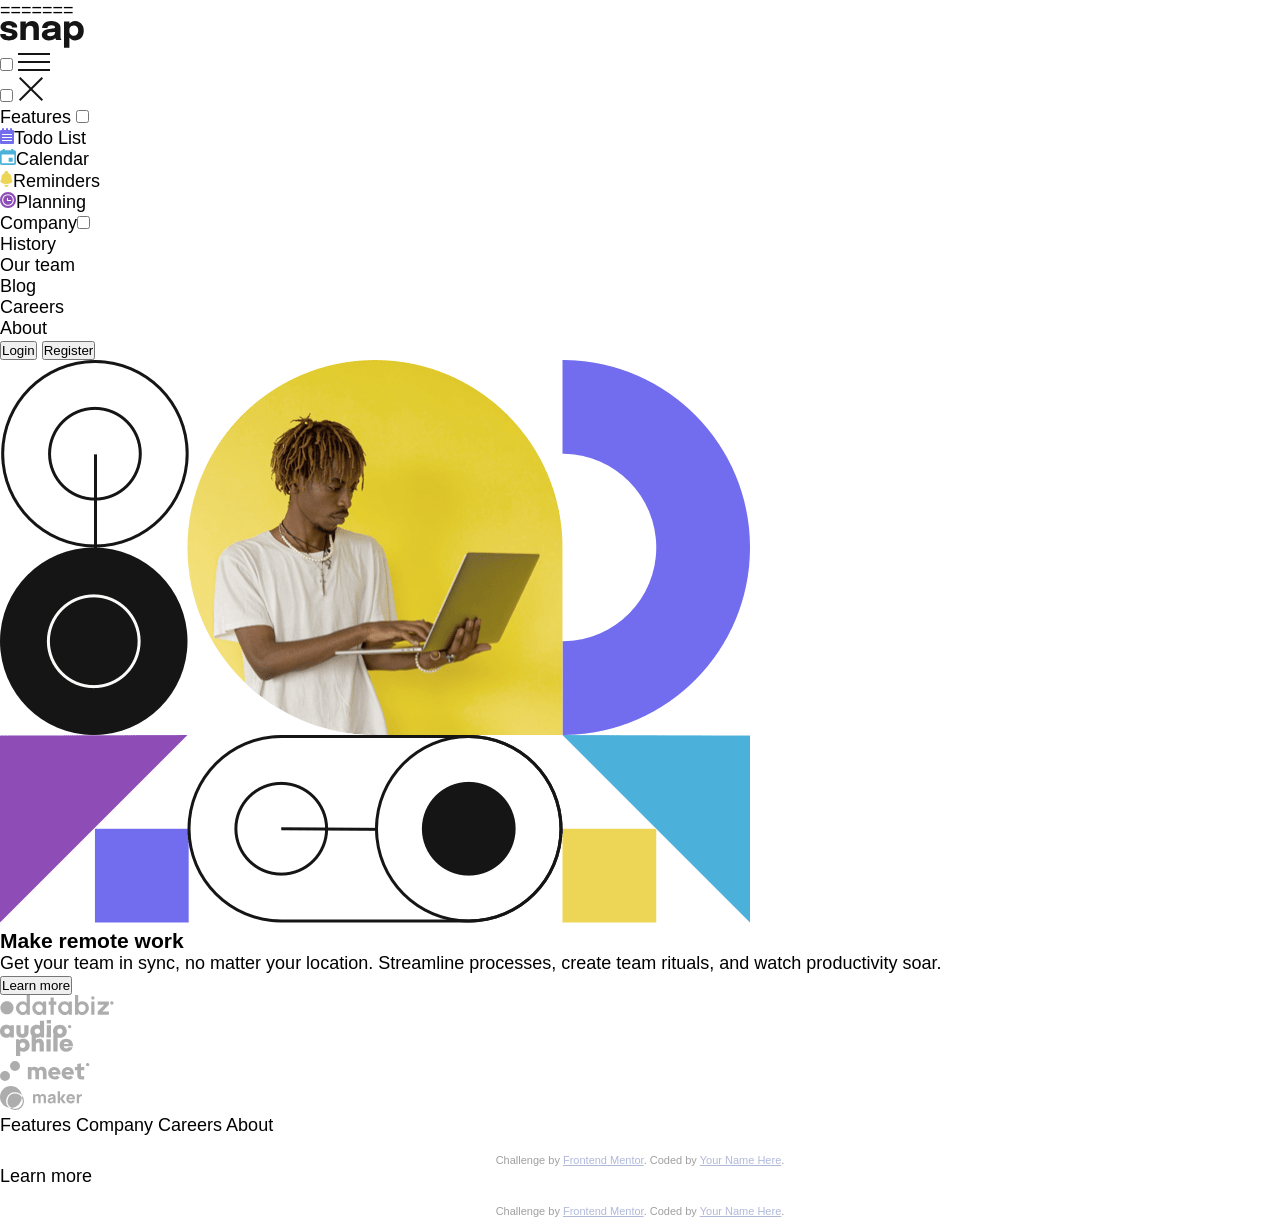
==== commit c800b837: "Merge branch 'main' into 8-create-button-toggle-function-with-js" ====
--- a/index.html
+++ b/index.html
@@ -6,11 +6,15 @@
   <meta name="viewport" content="width=device-width, initial-scale=1.0">
   <!-- displays site properly based on user's device -->
 
+
   <link
     href="https://fonts.googleapis.com/css2?family=Epilogue:ital,wght@0,100;0,200;0,300;0,400;0,500;0,600;0,700;0,800;0,900;1,100;1,200;1,300;1,400;1,500;1,600;1,700;1,800;1,900&family=Open+Sans:ital,wght@0,300;0,400;0,500;0,600;0,700;0,800;1,300;1,400;1,500;1,600;1,700;1,800&display=swap"
     rel="stylesheet">
 
   <link rel="stylesheet" href="style.css">
+=======
+  <link rel="icon" type="image/png" sizes="32x32" href="./images/favicon-32x32.png">
+
 
   <link rel="icon" type="image/png" sizes="32x32" href="./images/favicon-32x32.png">
 
@@ -19,6 +23,7 @@
 </head>
 
 <body>
+
 
   <header class="nav">
     <div class="snap_img">
@@ -112,9 +117,16 @@
 
     </article>
 
+  Features
+  Company
+  Careers
+  About
+
+
 
 
   </main>
+
 
   <footer>
 
@@ -125,6 +137,14 @@
 
   </footer>
 
+
+  Learn more
+
+  <div class="attribution">
+    Challenge by <a href="https://www.frontendmentor.io?ref=challenge" target="_blank">Frontend Mentor</a>.
+    Coded by <a href="#">Your Name Here</a>.
+  </div>
+
 </body>
 
 
--- a/style.css
+++ b/style.css
@@ -388,4 +388,4 @@
   100% {
     left: 0%;
   }
-}
+}
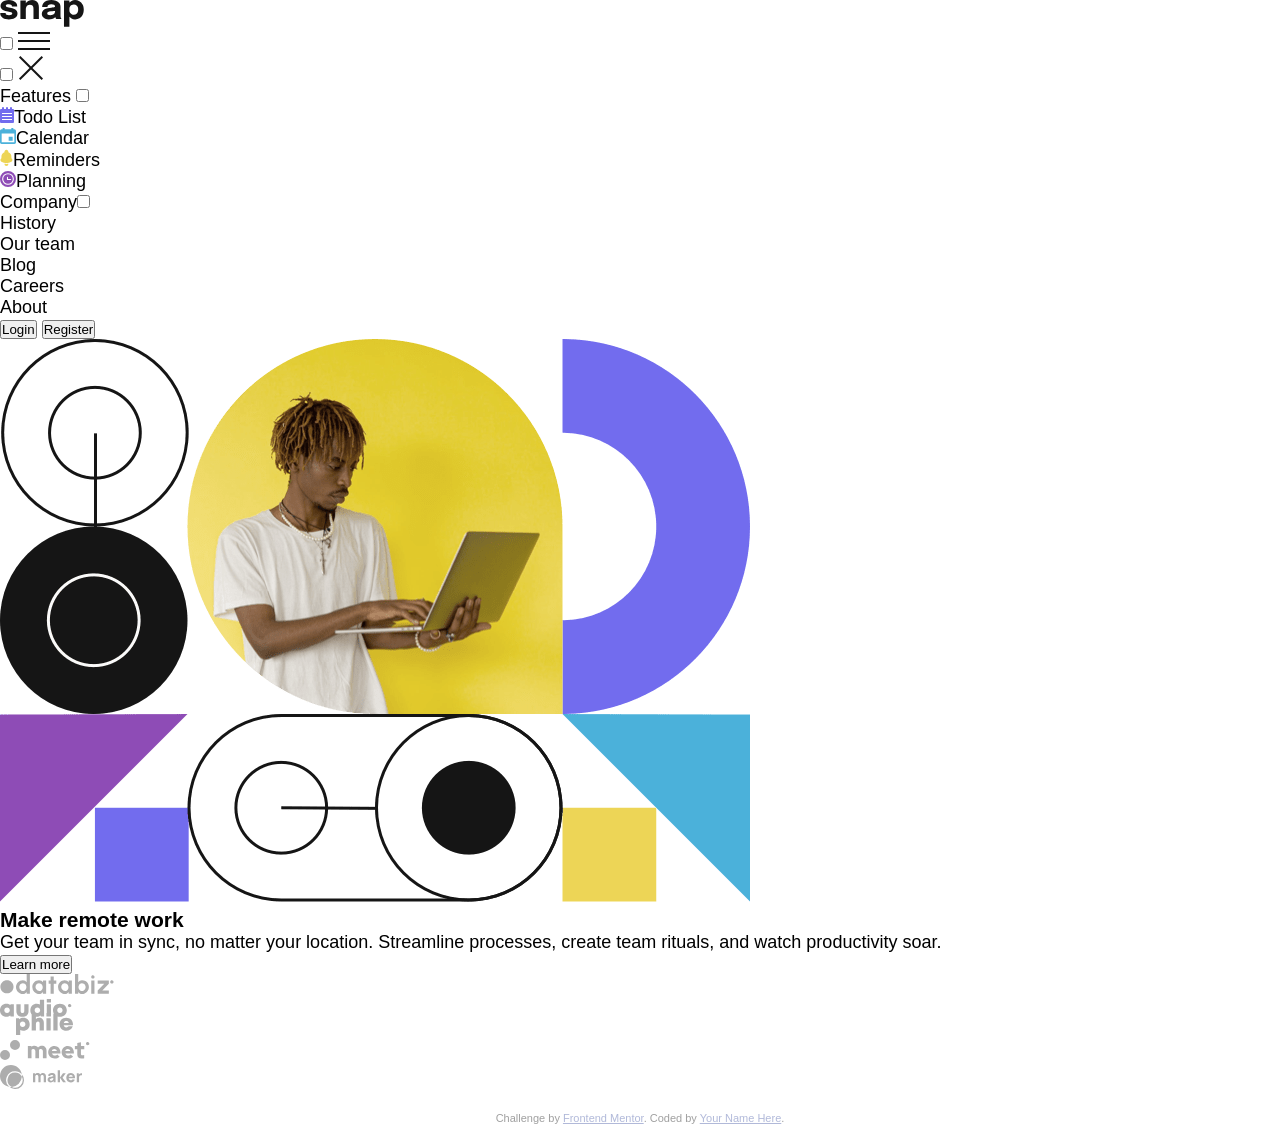
==== commit e9b71df1: "add" ====
--- a/index.html
+++ b/index.html
@@ -6,17 +6,11 @@
   <meta name="viewport" content="width=device-width, initial-scale=1.0">
   <!-- displays site properly based on user's device -->
 
-
+  <link rel="icon" type="image/png" sizes="32x32" href="./images/favicon-32x32.png">
   <link
     href="https://fonts.googleapis.com/css2?family=Epilogue:ital,wght@0,100;0,200;0,300;0,400;0,500;0,600;0,700;0,800;0,900;1,100;1,200;1,300;1,400;1,500;1,600;1,700;1,800;1,900&family=Open+Sans:ital,wght@0,300;0,400;0,500;0,600;0,700;0,800;1,300;1,400;1,500;1,600;1,700;1,800&display=swap"
     rel="stylesheet">
-
   <link rel="stylesheet" href="style.css">
-=======
-  <link rel="icon" type="image/png" sizes="32x32" href="./images/favicon-32x32.png">
-
-
-  <link rel="icon" type="image/png" sizes="32x32" href="./images/favicon-32x32.png">
 
   <title>Frontend Mentor | Intro section with dropdown navigation</title>
 
@@ -117,16 +111,9 @@
 
     </article>
 
-  Features
-  Company
-  Careers
-  About
-
-
 
 
   </main>
-
 
   <footer>
 
@@ -137,15 +124,6 @@
 
   </footer>
 
-
-  Learn more
-
-  <div class="attribution">
-    Challenge by <a href="https://www.frontendmentor.io?ref=challenge" target="_blank">Frontend Mentor</a>.
-    Coded by <a href="#">Your Name Here</a>.
-  </div>
-
 </body>
 
-
 </html>
--- a/style.css
+++ b/style.css
@@ -24,7 +24,7 @@
 }
 body {
   width: 100vw;
-  height: 100%;
+  height: 100vh;
 }
 
 /* .main_content{
@@ -132,6 +132,7 @@
 @media screen and (max-width: 375px) {
   body {
     background: var(--light-bkg);
+    height: 100vh;
   }
   /* .main_content{
     display: flex;
@@ -200,7 +201,7 @@
     display: block;
     width: 1.5rem;
     height: 1.5rem;
-    background: red;
+
     margin-right: 0.5rem;
   }
 
@@ -208,7 +209,7 @@
     animation: 0.5s both come;
   }
   #check {
-    /* display: none; */
+    display: none;
   }
   .sub_nav > li:hover {
     background: var(--dark-btn);
@@ -388,4 +389,4 @@
   100% {
     left: 0%;
   }
-}+}
